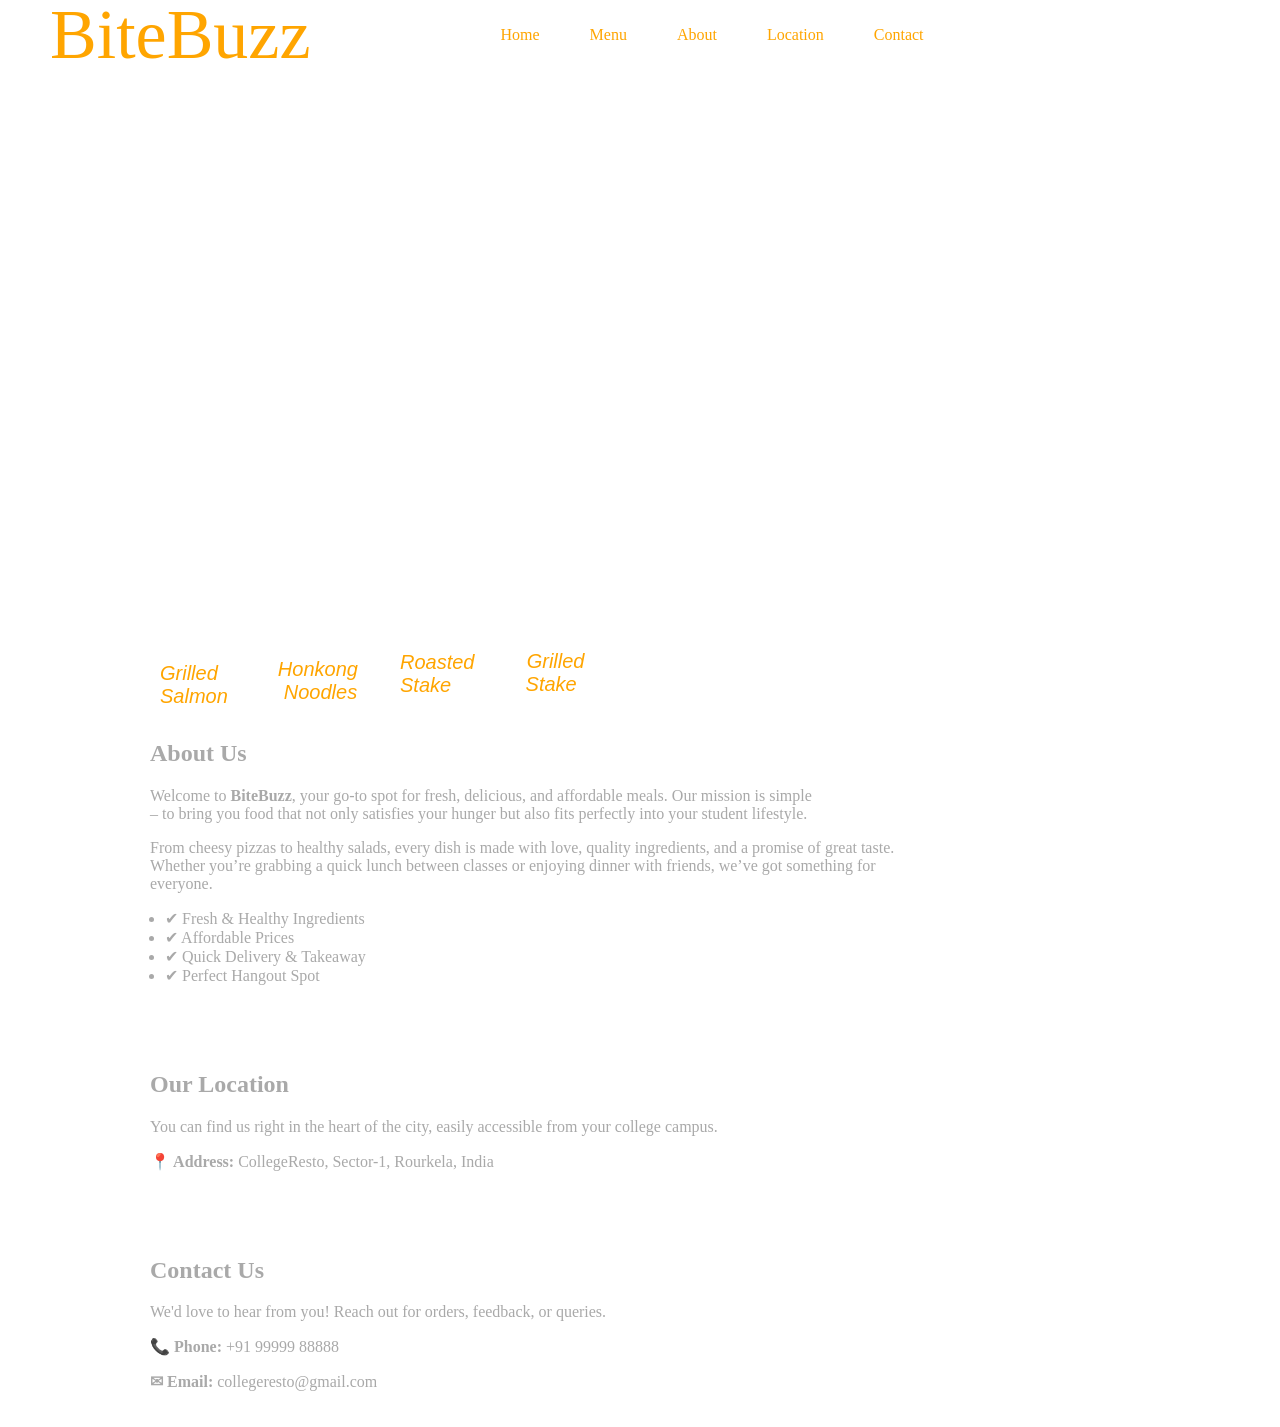
==== index.html @ 7f8879ad "Update and rename restaurent.html to index.html" ====
<!DOCTYPE html>
<html>
    <head>
        <title>
            RESTAURENT
        </title>
        <style>
            body{
                margin: 0;
                padding: 0;
                background-image: url(images/Background2.png);
                color: white;
                
            }
            .navbar{
               display: flex;
               height: 70px;
               padding: 0px 100px 0px 50px;
               align-items: center;
               color: orange;
               
            }
            .links{
                display: flex;
                list-style: none;
                gap: 50px;
                cursor: pointer;
                margin-left: 150px;
            }
            .logo{
                font-size: 70px;
            }
            .hero{
                display: flex;
            }
            .left{
                display: flex;
                flex-direction: column;
                padding-left: 240px;
                align-items: start;
                padding-top: 180px;
            }
            .left1{
                font-size: 30px;
                font-style: italic;
            }
            .left2{
                margin-top: 0px;
                padding: 0px;
                font-size: 80px;
            }
            .left3{
                font-size: 25px;
                font-style: italic;
                margin-bottom: 15px;
            }
            .left4{
                border-style: solid;
                border-width: 2px;
                border-radius: 50px;
                text-align: center;
                padding: 5px 15px;
                cursor: pointer;
            }
            .left5{
                border-style: solid;
                border-width: 2px;
                border-radius: 50px;
                text-align: center;
                padding: 5px 15px;
                cursor: pointer;
                position: relative;
                top: 20px;

            }
            #food{
                background: url(images/food.png);
                width: 500px;
                height: 500px;
                background-size: cover;
                position: relative;
                top: -290px;
                left: -200px;
                float: right;
                border: 2px solid white;
                border-radius: 50%;
            }
            img{
                width: 110px;
                object-fit: cover;
                position:relative ;
                bottom: -330px;
                left: -680px;
                padding: 1px;
                border: 2px solid white;
                border-radius: 50%;
                cursor: pointer;
            
            }
            .left4:hover{
                color: bisque;
            }
             .left5:hover{
                color: bisque;
            }
            .links li:hover{
                color: burlywood;
            }
            img:hover{
                color: chocolate;
            }
            .items{
                background-color: aliceblue;
                color: black;
                width: 500px;
                height: 400px;
                margin-left: 550px;
                margin-bottom: 200px ;
                position: relative;
                top: -220px;
                text-align: center;
                border-radius: 20px;
                display: none;
                justify-content: space-between;
                
            }.items ul {
                list-style: decimal;
                padding: 20px;
                margin: 0;
            }

             .items li {
                display: flex;
               justify-content: space-between;
               font-size: 18px;
               padding: 5px 20px;
               border-bottom: 1px solid #ccc;
             }
            .items li:last-child {
                 border-bottom: none;
            }

            .a1{
                padding-top: 30px;
            }
            .main{
                opacity: 1;
            }
            .a3{
                position: relative;
                left: 160px;
                top: 180px;
                color: orange;
                font-size: 20px;
                font-family:'Segoe UI', Tahoma, Geneva, Verdana, sans-serif ;
                font-style: italic;
            }
            .a4{
                position: relative;
                left: 206px;
                top: 153px;
                color: orange;
                font-size: 20px;
                font-family:'Segoe UI', Tahoma, Geneva, Verdana, sans-serif ;
                font-style: italic;
            }
            .a5{
                position: relative;
                left: 400px;
                top: 100px;
                color: orange;
                font-size: 20px;
                font-family:'Segoe UI', Tahoma, Geneva, Verdana, sans-serif ;
                font-style: italic;
            }
            .a6{
                position: relative;
                left: 470px;
                top: 76px;
                color: orange;
                font-size: 20px;
                font-family:'Segoe UI', Tahoma, Geneva, Verdana, sans-serif ;
                font-style: italic;
            }
            .MENU{
                padding-top: 20px;
            }
            .about-content{
                position: relative;
                left: 150px;
                top: 80px;
                color: darkgray;
            }
            .about-highlights{
                position: relative;
                right: 25px;
            }
            html{
                scroll-behavior: smooth;
            }
            .us{
                color: orange;
                text-decoration: none;
            }
            .location-content{
                position: relative;
                left: 150px;
                top: 90px;
                bottom: 50px;
            
            }
            .contact-section{
               position: relative;
               left: 150px;
               margin-top: 100px;
            }
            .order{
               text-decoration: none;
               color: white;
            }
            .about-content,
            .location-content,
            .contact-section {
                max-width: 800px;    
                margin-left: -20px;   
                padding: 20px;
                color: darkgray;  
            }  
        </style>
    </head>
    <body>
        <div class="main">
            <div class="navbar">
                <div class="logo">BiteBuzz</div>
                <ul class="links">
                    <li class="home">Home</li>
                    <li class="a2">Menu</li>
                    <li ><a href="#about" class="us">About</a></li>
                    <li ><a href="#location" class="us">Location</a></li>
                    <li ><a href="#contact" class="us">Contact</a></li>
                </ul>
            </div>
            <div class="hero">
                <div class="left">
                    <span class="left1">Are You Hungry?</span>
                    <span class="left2">Don't Wait</span>
                    <span class="left3">Let start to order food</span>
                    <span class="left4">Check out Menu</span>
                     <span class="left5"><a href="contactus.html" class="order" target="_blank">Order Now!</a></span>
                </div>
            </div>
            <div class="food" id="food">
                <img src="images/food1.png" alt="" id="food1">
                <img src="images/food2.png" alt="" id="food2">
                <img src="images/food3.png" alt="" id="food3">
                <img src="images/food4.png" alt="" id="food4">
            
                
            </div>
            </div>
           <div class="items"> 
    <h3 class="MENU">MENU</h3>
    <ul class="a1">
        <li><span>Pizza</span>  <span><b>₹399/-</b></span></li>
        <li><span>Biryani</span>  <span><b>₹399/-</b></span></li>
        <li><span>Roti</span>  <span><b>₹49/-</b></span></li>
        <li><span>Roll</span>  <span><b>₹99/-</b></span></li>
        <li><span>Water Bottle</span>  <span><b>₹39/-</b></span></li>
        <li><span>Grilled Steak</span>  <span><b>₹699/-</b></span></li>
        <li><span>Honkong Noodles</span>  <span><b>₹399/-</b></span></li>
        <li><span>Grilled Salmon Salad</span>  <span><b>₹499/-</b></span></li>
    </ul>
</div>
            <div>
                    <span class="a3">Grilled <br>Salmon</span>
                     <span class="a4">Honkong <br>&nbsp;&nbsp;&nbsp;&nbsp;&nbsp;&nbsp;&nbsp;&nbsp;&nbsp;&nbsp;&nbsp;&nbsp;&nbsp;&nbsp;Noodles<br></span>
                     <span class="a5">Roasted <br>
                        Stake
                     </span>
                     <span class="a6">Grilled <br>&nbsp;&nbsp;&nbsp;&nbsp;&nbsp;&nbsp;&nbsp;&nbsp;&nbsp;&nbsp;Stake</span>
            </div>
            <section id="about" class="about-section">
  <div class="about-content" id="about">
    <h2 >About Us</h2>
    <p>
      Welcome to <strong>BiteBuzz</strong>, your go-to spot for fresh, 
      delicious, and affordable meals. Our mission is simple <br> – 
      to bring you food  that not only satisfies your hunger but also 
      fits perfectly into your student lifestyle.
    </p>
    <p>
      From cheesy pizzas to healthy salads, every dish is made with 
      love, quality ingredients, and a promise of great taste. <br>
      Whether you’re grabbing a quick lunch between classes or 
      enjoying dinner with friends, we’ve got something for everyone.
    </p>
    <ul class="about-highlights">
      <li>✔ Fresh & Healthy Ingredients</li>
      <li>✔ Affordable Prices</li>
      <li>✔ Quick Delivery & Takeaway</li>
      <li>✔ Perfect Hangout Spot</li>
    </ul>
   </div>
   </section>
   <section id="location" class="location-section">
   <div class="location-content">
    <h2>Our Location</h2>
    <p>
      You can find us right in the heart of the city, 
      easily accessible from your college campus.
    </p>
    <p><strong>📍 Address:</strong> CollegeResto, Sector-1, Rourkela, India</p>
   </div>
   </section>
    <section id="contact" class="contact-section">
    <div class="contact-content">
    <h2>Contact Us</h2>
    <p>We'd love to hear from you! Reach out for orders, feedback, or queries.</p>
    <p><strong>📞 Phone:</strong> +91 99999 88888</p>
    <p><strong>✉ Email:</strong> collegeresto@gmail.com</p>
  </div>
</section>

        <script>
            let main = document.querySelector(".main");
            let food = document.getElementById("food");
            let food1 = document.getElementById("food1");
            let food2 = document.getElementById("food2");
            let food3 = document.getElementById("food3");
            let food4 = document.getElementById("food4");
            let menu = document.getElementsByClassName("left4")[0];
            let items = document.querySelector(".items");
            let a2 = document.getElementsByClassName("a2")[0];
            let navbar = document.getElementsByClassName("navbar");
            let logo = document.getElementsByClassName("logo");
            let links = document.getElementsByClassName("links");
            let home = document.querySelector(".home");
            

            food1.addEventListener('click',()=>{food.style.backgroundImage="url('images/food1.png')";});
            food2.addEventListener('click',()=>{food.style.backgroundImage="url('images/food2.png')";});
            food3.addEventListener('click',()=>{food.style.backgroundImage="url('images/food3.png')";});
            food4.addEventListener('click',()=>{food.style.backgroundImage="url('images/food4.png')";});
            menu.addEventListener('click',()=>{
               if(items.style.display === "block"){
                 items.style.display = "none";
                  main.style.opacity = "1"; 
                  } 
                  else {
                    items.style.display = "block";
                      main.style.opacity = "0.4";
                 }});

                a2.addEventListener('click',()=>{
                  if(items.style.display === "block"){
                      items.style.display = "none";
                        main.style.opacity = "1"; 
                    }
                     else {
                       items.style.display = "block";
                        main.style.opacity = "0.4";
                 }});
                home.addEventListener('click',()=>{items.style.display = "none"; main.style.opacity = "1";});

                window.onload = function() {
                 window.scrollTo(0, 0);
                 if (window.location.hash) {
                 history.replaceState(null, null, window.location.pathname);
                  }
                 };
        </script>
    </body>
</html>
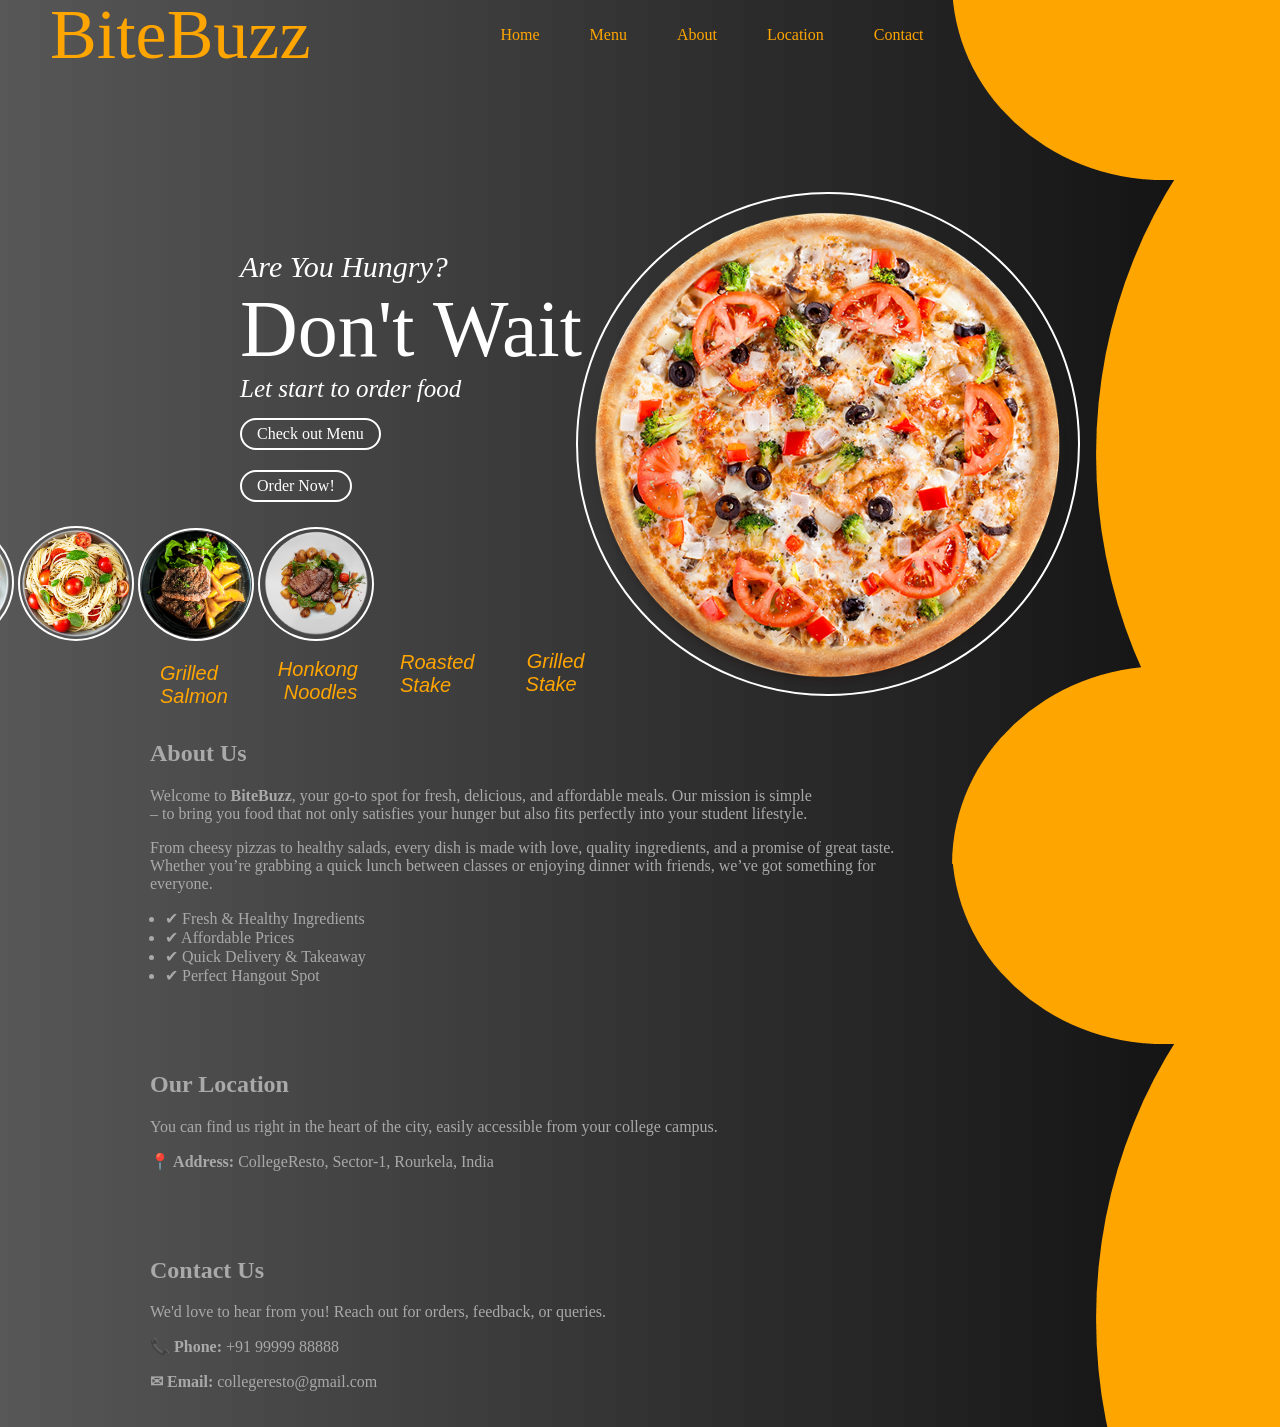
==== commit f6f30d69: "Update index.html" ====
--- a/index.html
+++ b/index.html
@@ -246,7 +246,7 @@
                     <span class="left2">Don't Wait</span>
                     <span class="left3">Let start to order food</span>
                     <span class="left4">Check out Menu</span>
-                     <span class="left5"><a href="contactus.html" class="order" target="_blank">Order Now!</a></span>
+                     <span class="left5"><a href="order now.html" class="order" target="_blank">Order Now!</a></span>
                 </div>
             </div>
             <div class="food" id="food">
@@ -371,3 +371,4 @@
         </script>
     </body>
 </html>
+
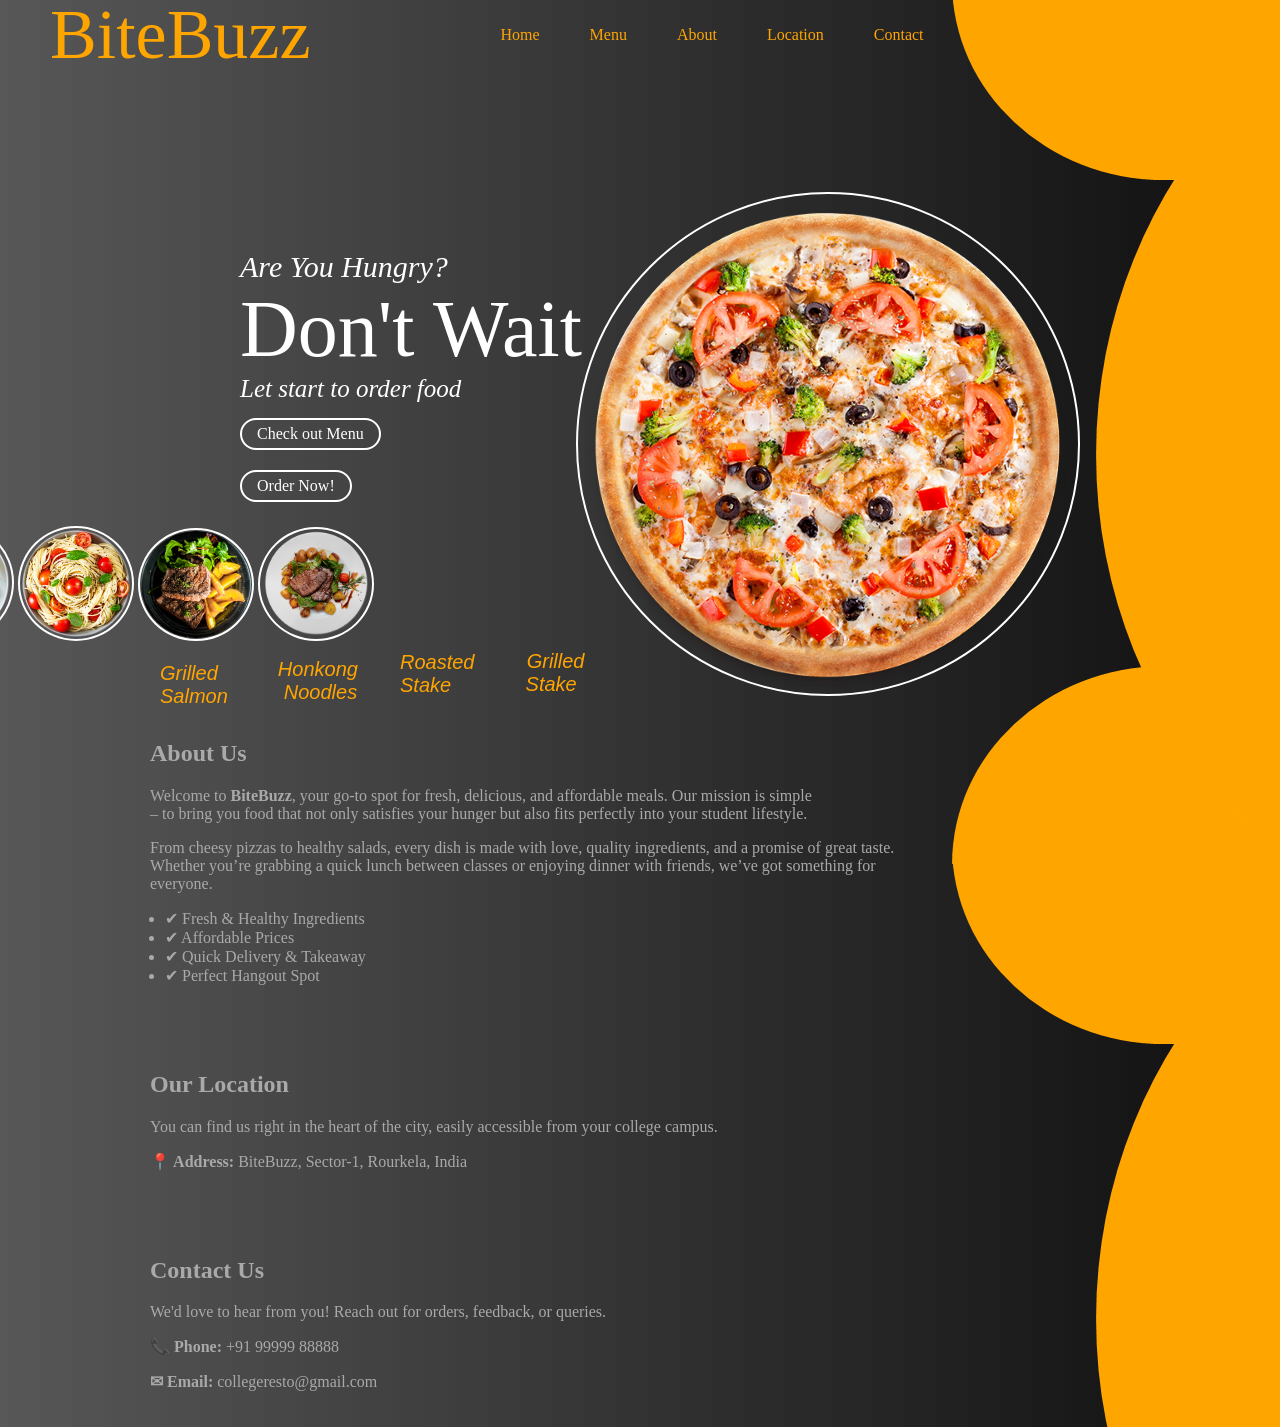
==== commit cfd0f816: "Update and rename Restaurent_new.html to index.html" ====
--- a/index.html
+++ b/index.html
@@ -1,234 +1,11 @@
 <!DOCTYPE html>
-<html>
-    <head>
-        <title>
-            RESTAURENT
-        </title>
-        <style>
-            body{
-                margin: 0;
-                padding: 0;
-                background-image: url(images/Background2.png);
-                color: white;
-                
-            }
-            .navbar{
-               display: flex;
-               height: 70px;
-               padding: 0px 100px 0px 50px;
-               align-items: center;
-               color: orange;
-               
-            }
-            .links{
-                display: flex;
-                list-style: none;
-                gap: 50px;
-                cursor: pointer;
-                margin-left: 150px;
-            }
-            .logo{
-                font-size: 70px;
-            }
-            .hero{
-                display: flex;
-            }
-            .left{
-                display: flex;
-                flex-direction: column;
-                padding-left: 240px;
-                align-items: start;
-                padding-top: 180px;
-            }
-            .left1{
-                font-size: 30px;
-                font-style: italic;
-            }
-            .left2{
-                margin-top: 0px;
-                padding: 0px;
-                font-size: 80px;
-            }
-            .left3{
-                font-size: 25px;
-                font-style: italic;
-                margin-bottom: 15px;
-            }
-            .left4{
-                border-style: solid;
-                border-width: 2px;
-                border-radius: 50px;
-                text-align: center;
-                padding: 5px 15px;
-                cursor: pointer;
-            }
-            .left5{
-                border-style: solid;
-                border-width: 2px;
-                border-radius: 50px;
-                text-align: center;
-                padding: 5px 15px;
-                cursor: pointer;
-                position: relative;
-                top: 20px;
-
-            }
-            #food{
-                background: url(images/food.png);
-                width: 500px;
-                height: 500px;
-                background-size: cover;
-                position: relative;
-                top: -290px;
-                left: -200px;
-                float: right;
-                border: 2px solid white;
-                border-radius: 50%;
-            }
-            img{
-                width: 110px;
-                object-fit: cover;
-                position:relative ;
-                bottom: -330px;
-                left: -680px;
-                padding: 1px;
-                border: 2px solid white;
-                border-radius: 50%;
-                cursor: pointer;
-            
-            }
-            .left4:hover{
-                color: bisque;
-            }
-             .left5:hover{
-                color: bisque;
-            }
-            .links li:hover{
-                color: burlywood;
-            }
-            img:hover{
-                color: chocolate;
-            }
-            .items{
-                background-color: aliceblue;
-                color: black;
-                width: 500px;
-                height: 400px;
-                margin-left: 550px;
-                margin-bottom: 200px ;
-                position: relative;
-                top: -220px;
-                text-align: center;
-                border-radius: 20px;
-                display: none;
-                justify-content: space-between;
-                
-            }.items ul {
-                list-style: decimal;
-                padding: 20px;
-                margin: 0;
-            }
-
-             .items li {
-                display: flex;
-               justify-content: space-between;
-               font-size: 18px;
-               padding: 5px 20px;
-               border-bottom: 1px solid #ccc;
-             }
-            .items li:last-child {
-                 border-bottom: none;
-            }
-
-            .a1{
-                padding-top: 30px;
-            }
-            .main{
-                opacity: 1;
-            }
-            .a3{
-                position: relative;
-                left: 160px;
-                top: 180px;
-                color: orange;
-                font-size: 20px;
-                font-family:'Segoe UI', Tahoma, Geneva, Verdana, sans-serif ;
-                font-style: italic;
-            }
-            .a4{
-                position: relative;
-                left: 206px;
-                top: 153px;
-                color: orange;
-                font-size: 20px;
-                font-family:'Segoe UI', Tahoma, Geneva, Verdana, sans-serif ;
-                font-style: italic;
-            }
-            .a5{
-                position: relative;
-                left: 400px;
-                top: 100px;
-                color: orange;
-                font-size: 20px;
-                font-family:'Segoe UI', Tahoma, Geneva, Verdana, sans-serif ;
-                font-style: italic;
-            }
-            .a6{
-                position: relative;
-                left: 470px;
-                top: 76px;
-                color: orange;
-                font-size: 20px;
-                font-family:'Segoe UI', Tahoma, Geneva, Verdana, sans-serif ;
-                font-style: italic;
-            }
-            .MENU{
-                padding-top: 20px;
-            }
-            .about-content{
-                position: relative;
-                left: 150px;
-                top: 80px;
-                color: darkgray;
-            }
-            .about-highlights{
-                position: relative;
-                right: 25px;
-            }
-            html{
-                scroll-behavior: smooth;
-            }
-            .us{
-                color: orange;
-                text-decoration: none;
-            }
-            .location-content{
-                position: relative;
-                left: 150px;
-                top: 90px;
-                bottom: 50px;
-            
-            }
-            .contact-section{
-               position: relative;
-               left: 150px;
-               margin-top: 100px;
-            }
-            .order{
-               text-decoration: none;
-               color: white;
-            }
-            .about-content,
-            .location-content,
-            .contact-section {
-                max-width: 800px;    
-                margin-left: -20px;   
-                padding: 20px;
-                color: darkgray;  
-            }  
-        </style>
-    </head>
-    <body>
+<html lang="en">
+<head>
+ 
+    <title>Restaurant</title>
+    <link rel="stylesheet" href="style.css">
+</head>
+<body>
         <div class="main">
             <div class="navbar">
                 <div class="logo">BiteBuzz</div>
@@ -240,6 +17,7 @@
                     <li ><a href="#contact" class="us">Contact</a></li>
                 </ul>
             </div>
+            <div class="main_1">
             <div class="hero">
                 <div class="left">
                     <span class="left1">Are You Hungry?</span>
@@ -250,10 +28,10 @@
                 </div>
             </div>
             <div class="food" id="food">
-                <img src="images/food1.png" alt="" id="food1">
-                <img src="images/food2.png" alt="" id="food2">
-                <img src="images/food3.png" alt="" id="food3">
-                <img src="images/food4.png" alt="" id="food4">
+                <img src="food1.png" alt="" id="food1">
+                <img src="food2.png" alt="" id="food2">
+                <img src="food3.png" alt="" id="food3">
+                <img src="food4.png" alt="" id="food4">
             
                 
             </div>
@@ -280,6 +58,7 @@
                      <span class="a6">Grilled <br>&nbsp;&nbsp;&nbsp;&nbsp;&nbsp;&nbsp;&nbsp;&nbsp;&nbsp;&nbsp;Stake</span>
             </div>
             <section id="about" class="about-section">
+              </div>
   <div class="about-content" id="about">
     <h2 >About Us</h2>
     <p>
@@ -309,7 +88,7 @@
       You can find us right in the heart of the city, 
       easily accessible from your college campus.
     </p>
-    <p><strong>📍 Address:</strong> CollegeResto, Sector-1, Rourkela, India</p>
+    <p><strong>📍 Address:</strong> BiteBuzz, Sector-1, Rourkela, India</p>
    </div>
    </section>
     <section id="contact" class="contact-section">
@@ -321,54 +100,6 @@
   </div>
 </section>
 
-        <script>
-            let main = document.querySelector(".main");
-            let food = document.getElementById("food");
-            let food1 = document.getElementById("food1");
-            let food2 = document.getElementById("food2");
-            let food3 = document.getElementById("food3");
-            let food4 = document.getElementById("food4");
-            let menu = document.getElementsByClassName("left4")[0];
-            let items = document.querySelector(".items");
-            let a2 = document.getElementsByClassName("a2")[0];
-            let navbar = document.getElementsByClassName("navbar");
-            let logo = document.getElementsByClassName("logo");
-            let links = document.getElementsByClassName("links");
-            let home = document.querySelector(".home");
-            
-
-            food1.addEventListener('click',()=>{food.style.backgroundImage="url('images/food1.png')";});
-            food2.addEventListener('click',()=>{food.style.backgroundImage="url('images/food2.png')";});
-            food3.addEventListener('click',()=>{food.style.backgroundImage="url('images/food3.png')";});
-            food4.addEventListener('click',()=>{food.style.backgroundImage="url('images/food4.png')";});
-            menu.addEventListener('click',()=>{
-               if(items.style.display === "block"){
-                 items.style.display = "none";
-                  main.style.opacity = "1"; 
-                  } 
-                  else {
-                    items.style.display = "block";
-                      main.style.opacity = "0.4";
-                 }});
-
-                a2.addEventListener('click',()=>{
-                  if(items.style.display === "block"){
-                      items.style.display = "none";
-                        main.style.opacity = "1"; 
-                    }
-                     else {
-                       items.style.display = "block";
-                        main.style.opacity = "0.4";
-                 }});
-                home.addEventListener('click',()=>{items.style.display = "none"; main.style.opacity = "1";});
-
-                window.onload = function() {
-                 window.scrollTo(0, 0);
-                 if (window.location.hash) {
-                 history.replaceState(null, null, window.location.pathname);
-                  }
-                 };
-        </script>
-    </body>
+<script src="script.js"></script>
+</body>
 </html>
-
--- a/style.css
+++ b/style.css
@@ -0,0 +1,222 @@
+            body{
+                margin: 0;
+                padding: 0;
+                background-image: url(Background2.png);
+                color: white;
+                
+            }
+            .navbar{
+               display: flex;
+               height: 70px;
+               padding: 0px 100px 0px 50px;
+               align-items: center;
+               color: orange;
+               
+            }
+            .links{
+                display: flex;
+                list-style: none;
+                gap: 50px;
+                cursor: pointer;
+                margin-left: 150px;
+            }
+            .logo{
+                font-size: 70px;
+            }
+            .hero{
+                display: flex;
+            }
+            .left{
+                display: flex;
+                flex-direction: column;
+                padding-left: 240px;
+                align-items: start;
+                padding-top: 180px;
+            }
+            .left1{
+                font-size: 30px;
+                font-style: italic;
+            }
+            .left2{
+                margin-top: 0px;
+                padding: 0px;
+                font-size: 80px;
+            }
+            .left3{
+                font-size: 25px;
+                font-style: italic;
+                margin-bottom: 15px;
+            }
+            .left4{
+                border-style: solid;
+                border-width: 2px;
+                border-radius: 50px;
+                text-align: center;
+                padding: 5px 15px;
+                cursor: pointer;
+            }
+            .left5{
+                border-style: solid;
+                border-width: 2px;
+                border-radius: 50px;
+                text-align: center;
+                padding: 5px 15px;
+                cursor: pointer;
+                position: relative;
+                top: 20px;
+
+            }
+            #food{
+                background: url(food.png);
+                width: 500px;
+                height: 500px;
+                background-size: cover;
+                position: relative;
+                top: -290px;
+                left: -200px;
+                float: right;
+                border: 2px solid white;
+                border-radius: 50%;
+            }
+            img{
+                width: 110px;
+                object-fit: cover;
+                position:relative ;
+                bottom: -330px;
+                left: -680px;
+                padding: 1px;
+                border: 2px solid white;
+                border-radius: 50%;
+                cursor: pointer;
+            
+            }
+            .left4:hover{
+                color: bisque;
+            }
+             .left5:hover{
+                color: bisque;
+            }
+            .links li:hover{
+                color: burlywood;
+            }
+            img:hover{
+                color: chocolate;
+            }
+            .items{
+                background-color: aliceblue;
+                color: black;
+                width: 500px;
+                height: 400px;
+                margin-left: 550px;
+                margin-bottom: 200px ;
+                position: relative;
+                top: -220px;
+                text-align: center;
+                border-radius: 20px;
+                display: none;
+                justify-content: space-between;
+                
+            }.items ul {
+                list-style: decimal;
+                padding: 20px;
+                margin: 0;
+            }
+
+             .items li {
+                display: flex;
+               justify-content: space-between;
+               font-size: 18px;
+               padding: 5px 20px;
+               border-bottom: 1px solid #ccc;
+             }
+            .items li:last-child {
+                 border-bottom: none;
+            }
+
+            .a1{
+                padding-top: 30px;
+            }
+            .main{
+                opacity: 1;
+            }
+            .a3{
+                position: relative;
+                left: 160px;
+                top: 180px;
+                color: orange;
+                font-size: 20px;
+                font-family:'Segoe UI', Tahoma, Geneva, Verdana, sans-serif ;
+                font-style: italic;
+            }
+            .a4{
+                position: relative;
+                left: 206px;
+                top: 153px;
+                color: orange;
+                font-size: 20px;
+                font-family:'Segoe UI', Tahoma, Geneva, Verdana, sans-serif ;
+                font-style: italic;
+            }
+            .a5{
+                position: relative;
+                left: 400px;
+                top: 100px;
+                color: orange;
+                font-size: 20px;
+                font-family:'Segoe UI', Tahoma, Geneva, Verdana, sans-serif ;
+                font-style: italic;
+            }
+            .a6{
+                position: relative;
+                left: 470px;
+                top: 76px;
+                color: orange;
+                font-size: 20px;
+                font-family:'Segoe UI', Tahoma, Geneva, Verdana, sans-serif ;
+                font-style: italic;
+            }
+            .MENU{
+                padding-top: 20px;
+            }
+            .about-content{
+                position: relative;
+                left: 150px;
+                top: 80px;
+                color: darkgray;
+            }
+            .about-highlights{
+                position: relative;
+                right: 25px;
+            }
+            html{
+                scroll-behavior: smooth;
+            }
+            .us{
+                color: orange;
+                text-decoration: none;
+            }
+            .location-content{
+                position: relative;
+                left: 150px;
+                top: 90px;
+                bottom: 50px;
+            
+            }
+            .contact-section{
+               position: relative;
+               left: 150px;
+               margin-top: 100px;
+            }
+            .order{
+               text-decoration: none;
+               color: white;
+            }
+            .about-content,
+            .location-content,
+            .contact-section {
+                max-width: 800px;    
+                margin-left: -20px;   
+                padding: 20px;
+                color: darkgray;  
+            }
+            
